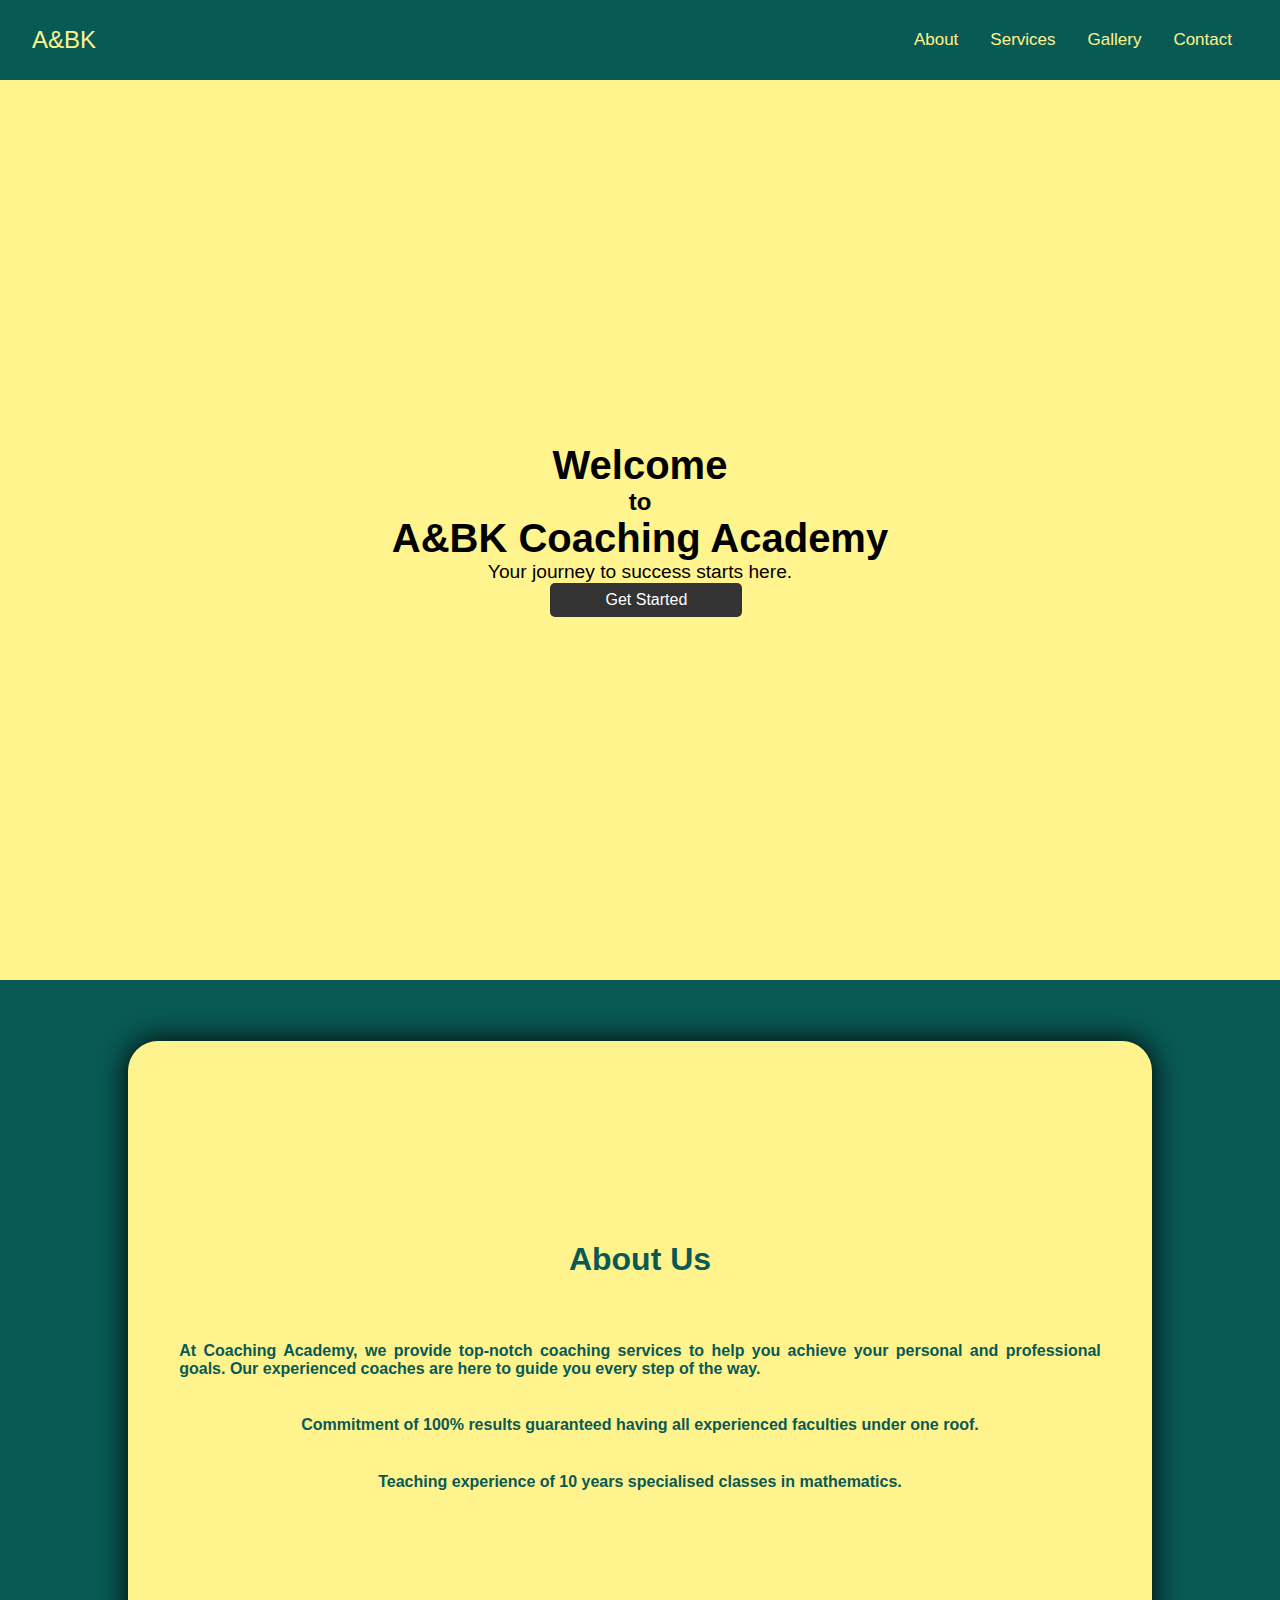
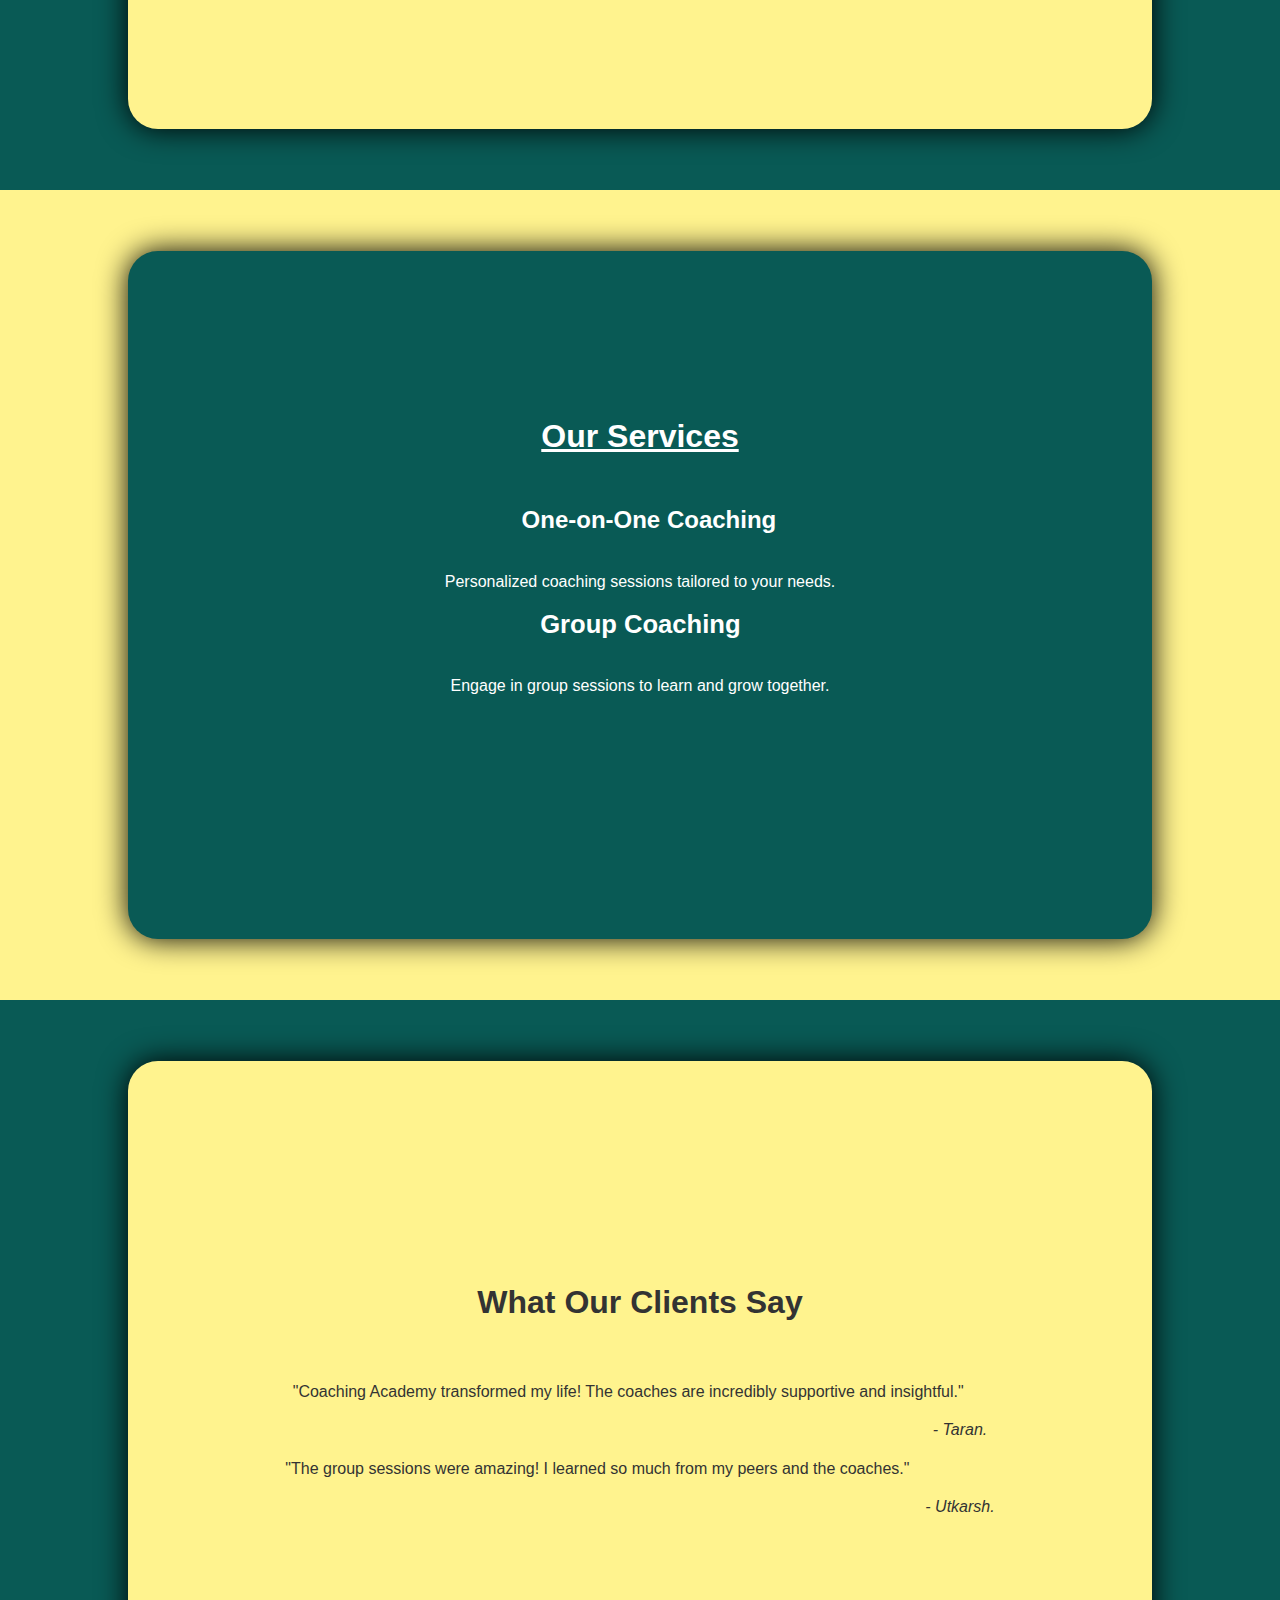
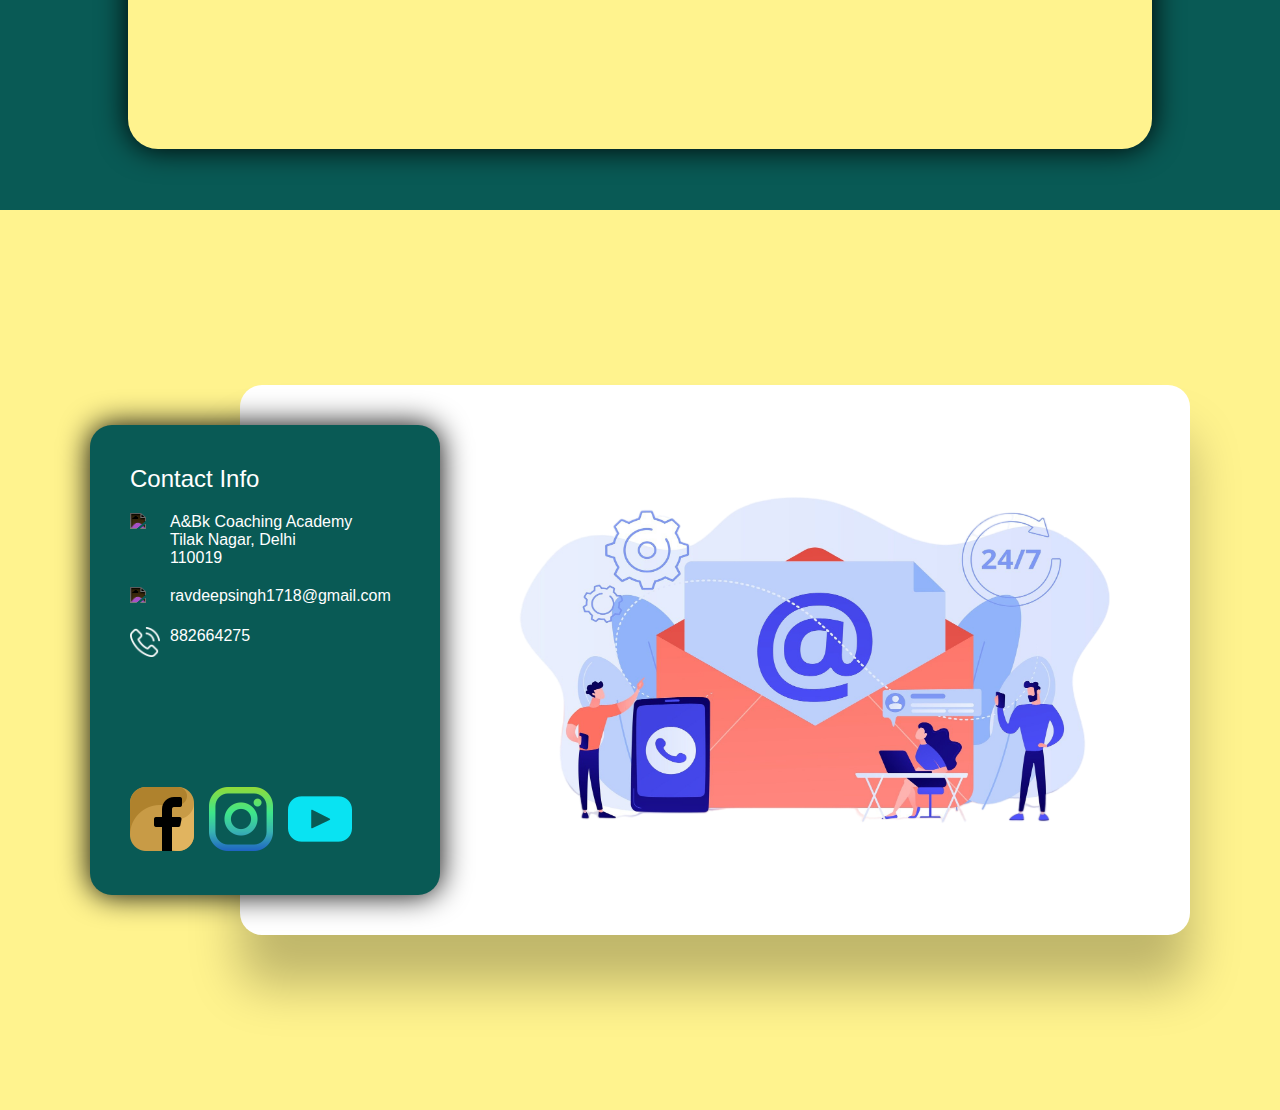
==== index.html @ 578d7bed "first commit" ====
<!doctype html>
<html>

<head>
    <meta charset="utf-8">
    <meta name="viewport" content="width=device-width, initial-scale=1.0">
    <title> Contact Us - Responsive Page Design</title>
    <link rel="shortcut icon" type="image/jpg" href="/images/news2.png" />

    <link rel="stylesheet" href="style.css">
    <link rel="stylesheet" href="https://cdnjs.cloudflare.com/ajax/libs/font-awesome/4.7.0/css/font-awesome.min.css">


    <script>
           /* Toggle between adding and removing the "responsive" class to topnav when the user clicks on the icon */
function myFunction() {
  var x = document.getElementById("myTopnav");
  if (x.className === "topnav") {
    x.className += " responsive";
  } else {
    x.className = "topnav";
  }
}
    </script>
</head>

<body>

    <header>
        <nav class="navbar">
            <!-- <div class="logo">
                <a href="#">A&BK </a>
            </div>
            <ul class="nav-links">
                <li><a href="#about">About</a></li>
                <li><a href="#services">Services</a></li>
                <li><a href="gallery.html">Gallery</a></li>
                <li><a href="#contact">Contact</a></li>
            </ul> -->

            <div class="logo">A&BK</div>
                <a href="#"> </a>
            </div>
            <div class="topnav" id="myTopnav">
                <!-- <a href="#home" class="active">Home</a>
                <a href="#news">News</a>
                <a href="#contact">Contact</a>
                <a href="#about">About</a> -->

                    <a href="#about">About</a>
                    <a href="#services">Services</a>
                    <a href="gallery.html">Gallery</a>
                    <a href="#contact">Contact</a>



                <a href="javascript:void(0);" class="icon" onclick="myFunction()">
                  <i class="fa fa-bars"></i>
                </a>
              </div>


        </nav>
    </header>


    <div class="body1">
        <div class="hero">
            <h1>Welcome</h1>
            <h2>to</h2>
            <h1> A&BK Coaching Academy</h1>
            <p>Your journey to success starts here.</p>
            <a href="#contact" class="btn">Get Started</a>
        </div>
    </div>


    <div class="body2">
        <div id="about" class="about">
            <h1>About Us</h1>
            <div class="text">
                <p>At Coaching Academy, we provide top-notch coaching services to help you achieve your personal and
                    professional goals. Our experienced coaches are here to guide you every step of the way.</p>
                <p>Commitment of <span>100%</span> results guaranteed having all experienced faculties under one roof.
                </p>
                <p>Teaching experience of <span>10 years</span> specialised classes in mathematics.</p>
            </div>
        </div>
    </div>


    <div class="body3">
        <div id="services" class="services">
            <h1>Our Services</h1>

            <div class="itemcontainer">
                <div class="service-item">
                    <h2>One-on-One Coaching</h2>
                    <p>Personalized coaching sessions tailored to your needs.</p>
                </div>
                <div class="service-item">
                    <h3>Group Coaching</h3>
                    <p>Engage in group sessions to learn and grow together.</p>
                </div>
                <div class="service-item">
                    <h3></h3>
                    <p></p>
                </div>
            </div>
        </div>
    </div>

    <div class="body4">
        <div id="testimonials" class="testimonials">
            <h1>What Our Clients Say</h1>
            <div class="testimonial">
                <p>"Coaching Academy transformed my life! The coaches are incredibly supportive and insightful."</p>
                <cite>- Taran.</cite>
            </div>
            <div class="testimonia">
                <p>"The group sessions were amazing! I learned so much from my peers and the coaches."</p>
                <cite>- Utkarsh.</cite>
            </div>
        </div>
    </div>


    <div id="contact" class="body5">

        <section>
            <div class="container">
                <div class="contactInfo">
                    <div>
                        <h2>Contact Info</h2>
                        <ul class="info">
                            <li>
                                <span><img src="https://cdn-icons-png.flaticon.com/512/535/535239.png"></span>
                                <span>A&Bk Coaching Academy <br>
                                    Tilak Nagar, Delhi<br>
                                    110019</span>
                                </span>
                            </li>
                            <li>
                                <span><img src="https://cdn-icons-png.flaticon.com/512/646/646094.png"></span>
                                <!-- <span>nassosanagn@gmail.com</span> -->
                                <span><a href="mailto: ravdeepsingh1718@gmail.com">ravdeepsingh1718@gmail.com</a></span>
                            </li>
                            <li>
                                <span><img src="phone-call.png"></span>
                                <span><a href="tel:8826664275">882664275</a></span>
                            </li>

                        </ul>
                    </div>
                    <ul class="sci">
                        <li><a href="https://www.facebook.com/nassosanagn/"><img src="facebook.png"></a></li>
                        <li><a href="https://www.instagram.com/nassosanagn_/?hl=el"><img src="instagram.png"></a></li>
                        <li><a href="https://twitter.com/nassosanagn"><img src="youtube.png"></a></li>
                        

                    </ul>
                </div>
                <div class="contactForm">
                    <img src="[data-uri]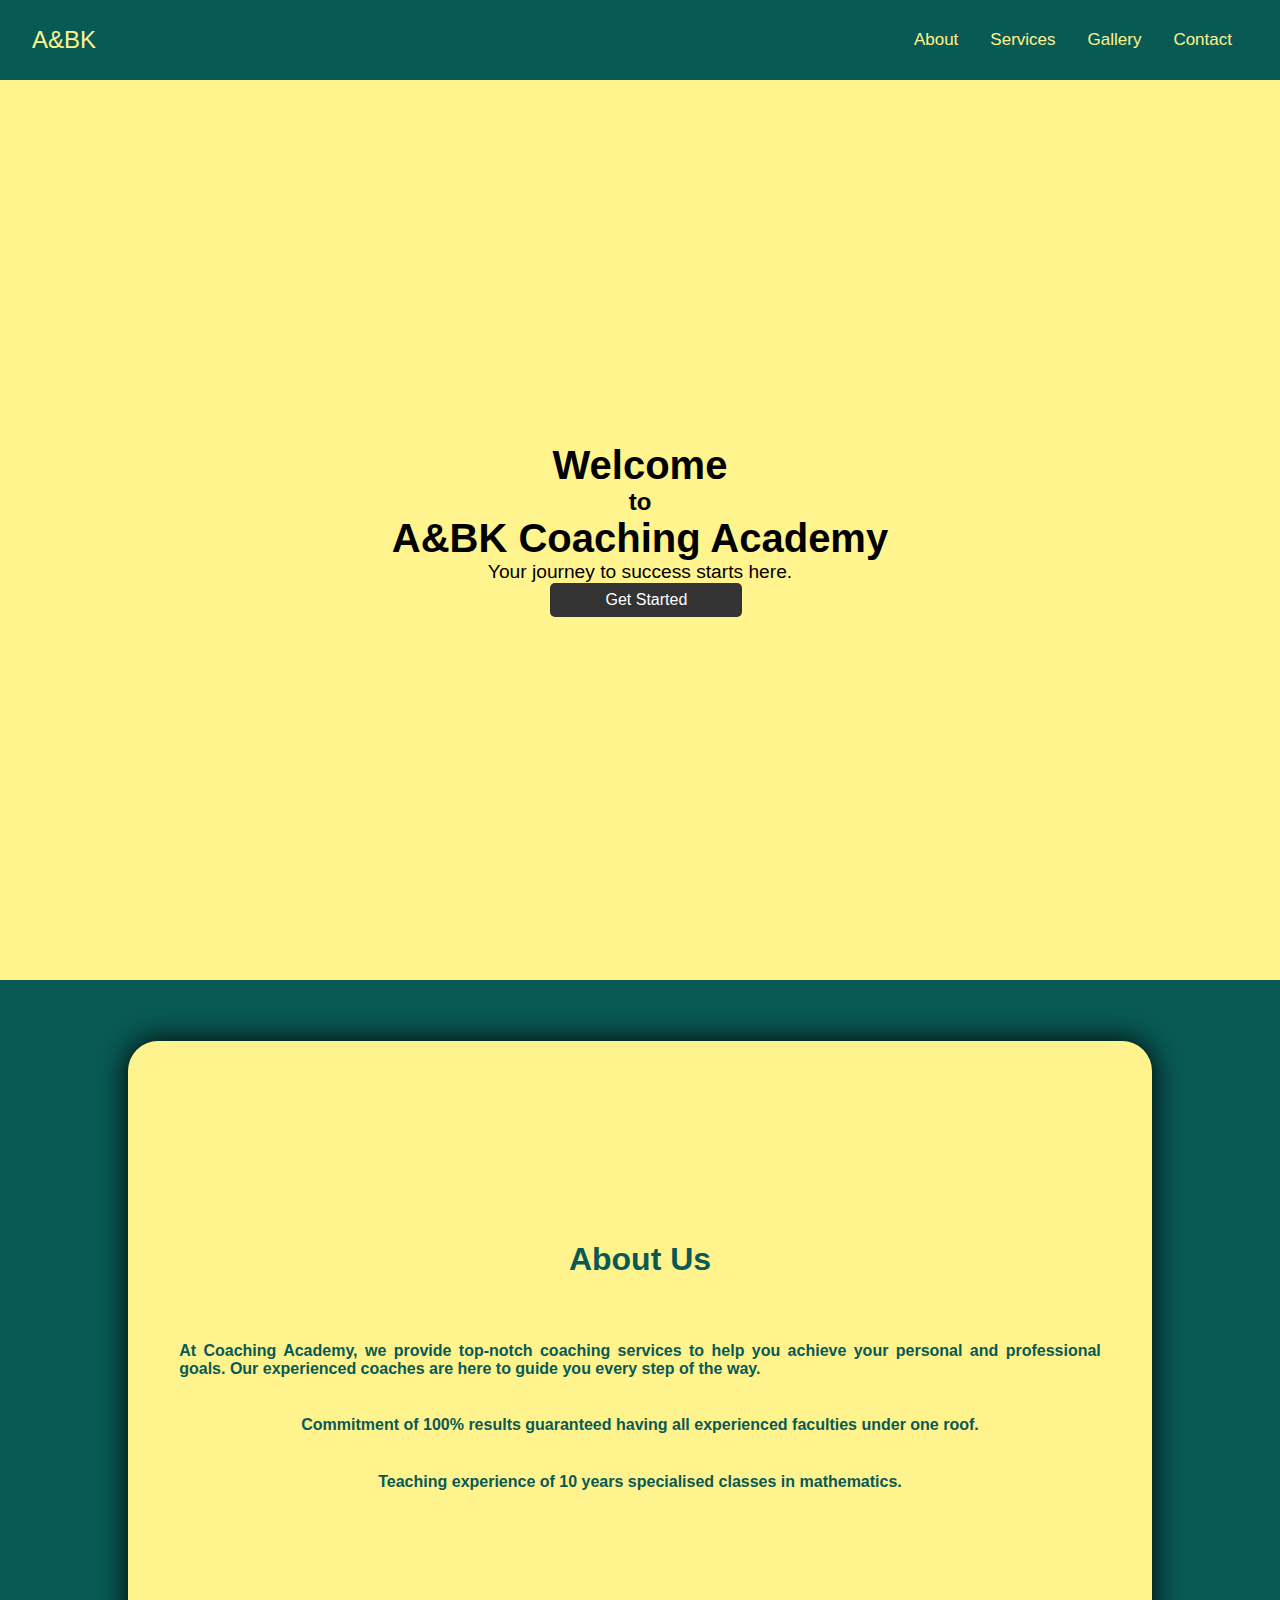
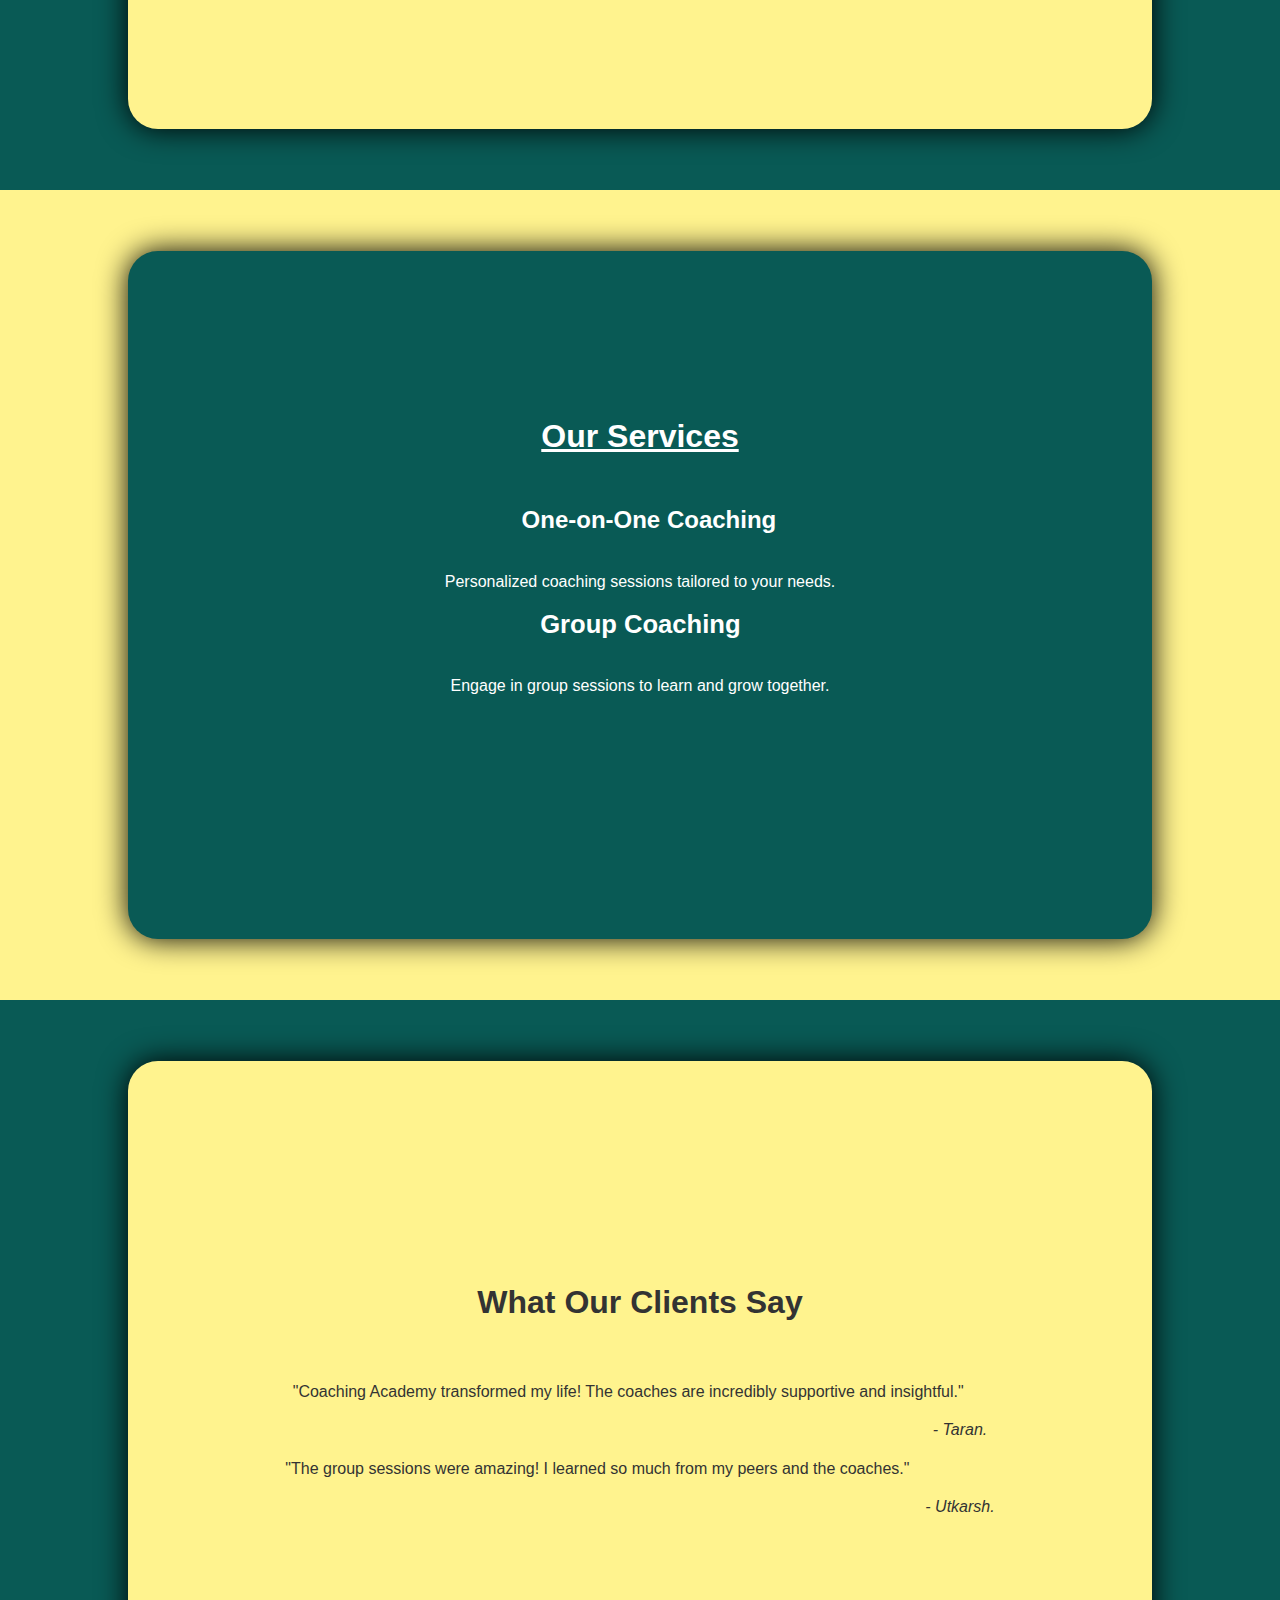
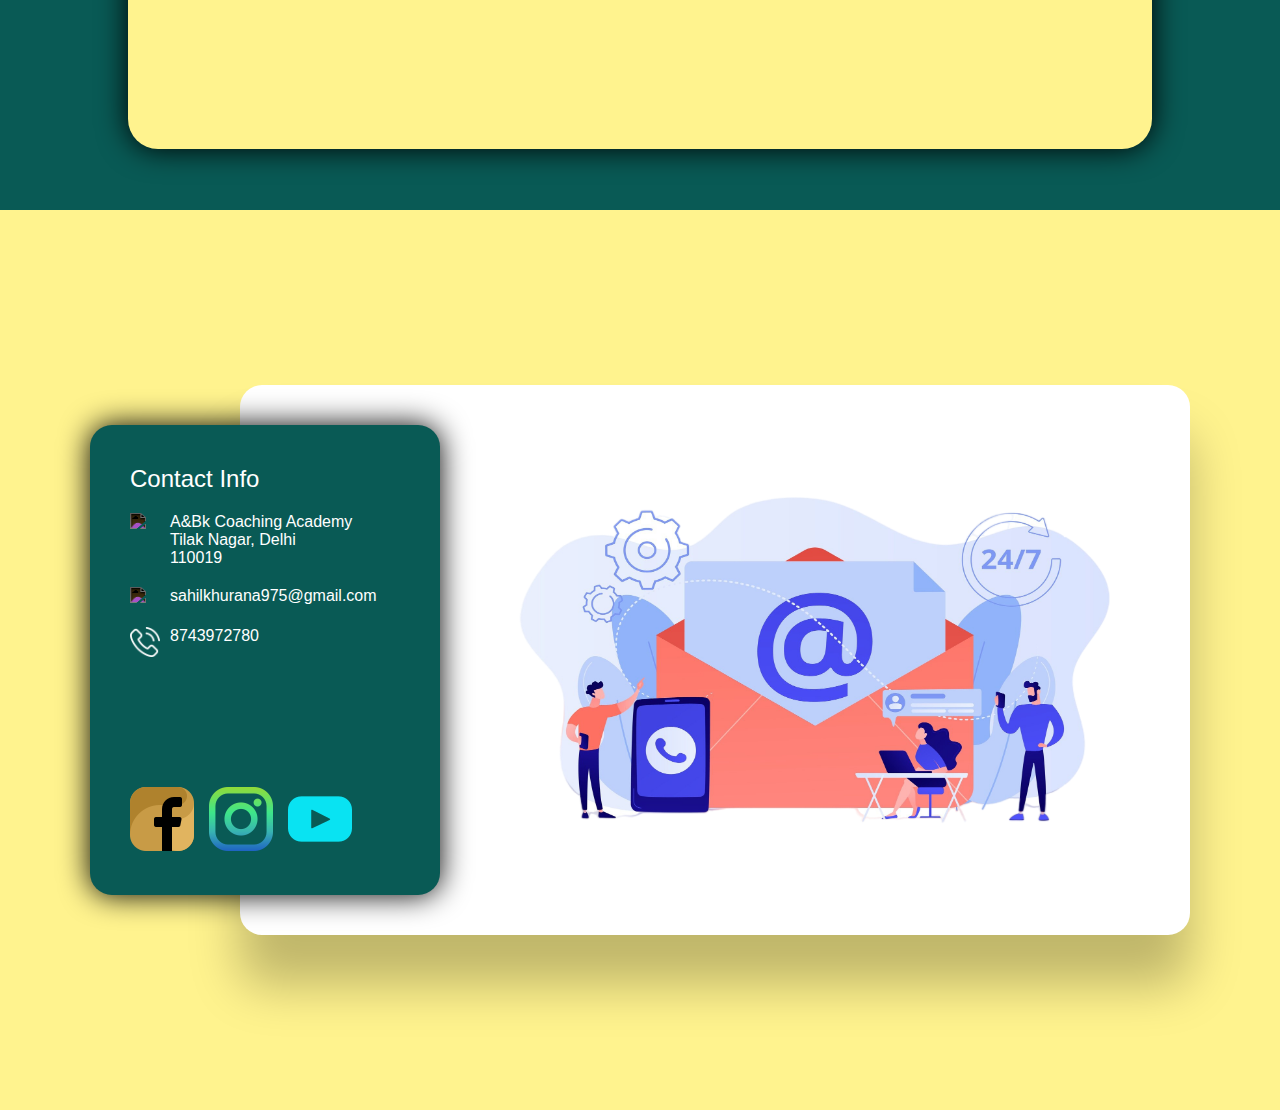
